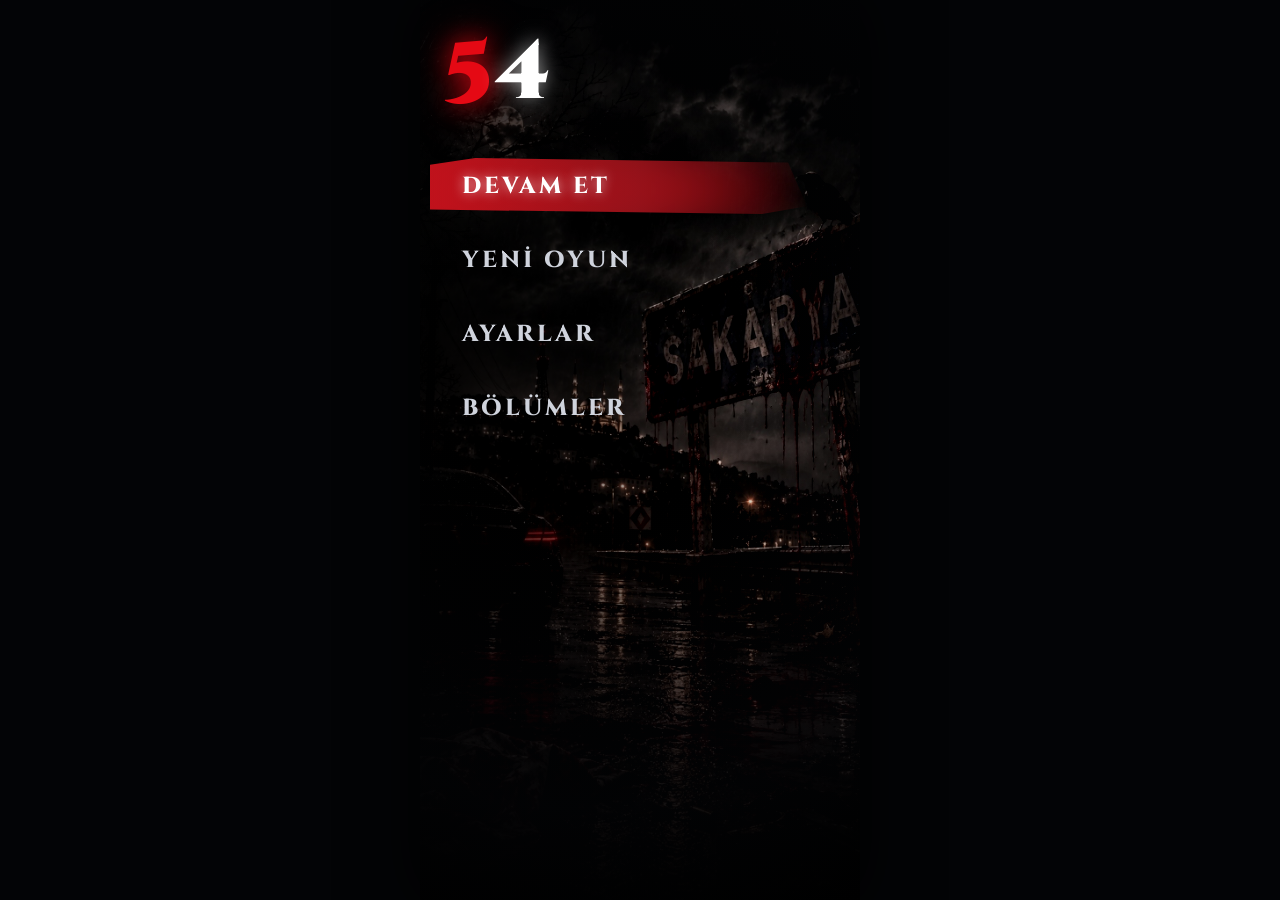
==== index.html @ d6ab4bbf "Add files via upload" ====
<!DOCTYPE html>
<html lang="tr">
<head>
    <meta charset="UTF-8">
    <meta name="viewport" content="width=device-width, initial-scale=1.0, maximum-scale=1.0, user-scalable=no, viewport-fit=cover">
    <title>54</title>
    <link rel="preconnect" href="https://fonts.googleapis.com">
    <link rel="preconnect" href="https://fonts.gstatic.com" crossorigin>
    <link href="https://fonts.googleapis.com/css2?family=Cinzel:wght@700;800;900&family=Montserrat:wght@400;500;600;700&display=swap" rel="stylesheet">
    <link rel="stylesheet" href="style.css">
</head>
<body>

    <!-- Parlaklık Katmanı -->
    <div id="brightness-layer"></div>

    <!-- Mobil Dikey Görünüm -->
    <div class="mobile-container">

        <!-- Arka Plan Görseli -->
        <div class="bg-wrapper">
            <img src="assets/bg.jpg" alt="54" class="bg-img">
            <div class="vignette"></div>
        </div>

        <!-- ================= ANA MENÜ ================= -->
        <div id="screen-main" class="screen">
            
            <!-- 54 Başlığı: 5 Kırmızı, 4 Beyaz -->
            <div class="logo-box">
                <span class="num-5">5</span><span class="num-4">4</span>
            </div>

            <!-- Menü Öğeleri (Türkçe) -->
            <nav class="vampyr-menu">
                <button class="menu-btn active" id="btn-continue">
                    <span class="btn-text">DEVAM ET</span>
                </button>
                <button class="menu-btn" id="btn-new-game">
                    <span class="btn-text">YENİ OYUN</span>
                </button>
                <button class="menu-btn" id="btn-options">
                    <span class="btn-text">AYARLAR</span>
                </button>
                <button class="menu-btn" id="btn-credits">
                    <span class="btn-text">BÖLÜMLER</span>
                </button>
            </nav>

        </div>

        <!-- ================= KARAKTER SEÇİMİ (YENİ OYUN) ================= -->
        <div id="modal-characters" class="modal">
            <div class="modal-card">
                <div class="modal-header">
                    <button class="back-btn" id="close-char-btn">← GERİ</button>
                    <h2>KARAKTER SEÇ</h2>
                </div>

                <div class="character-list">
                    <!-- 1. Karakter -->
                    <div class="char-card neon-red" data-name="Alper İbrahim Karakuş">
                        <div class="char-inner">
                            <span class="char-title">Alper İbrahim Karakuş</span>
                            <button class="char-pick-btn">SEÇ</button>
                        </div>
                    </div>

                    <!-- 2. Karakter -->
                    <div class="char-card neon-red" data-name="Batuhan Keskin">
                        <div class="char-inner">
                            <span class="char-title">Batuhan Keskin</span>
                            <button class="char-pick-btn">SEÇ</button>
                        </div>
                    </div>

                    <!-- 3. Karakter -->
                    <div class="char-card neon-red" data-name="Hamza Ayvaz">
                        <div class="char-inner">
                            <span class="char-title">Hamza Ayvaz</span>
                            <button class="char-pick-btn">SEÇ</button>
                        </div>
                    </div>

                    <!-- 4. Karakter -->
                    <div class="char-card neon-red" data-name="Yasin Akkaya">
                        <div class="char-inner">
                            <span class="char-title">Yasin Akkaya</span>
                            <button class="char-pick-btn">SEÇ</button>
                        </div>
                    </div>
                </div>
            </div>
        </div>

        <!-- ================= DEVAM ET ================= -->
        <div id="modal-continue" class="modal">
            <div class="modal-card">
                <div class="modal-header">
                    <button class="back-btn" id="close-continue-btn">← GERİ</button>
                    <h2>DEVAM ET</h2>
                </div>

                <div id="save-content" class="save-card-box">
                    <!-- JS Tarafından Doldurulacak -->
                </div>

                <div class="modal-actions" id="save-actions-box">
                    <button id="resume-btn" class="action-btn-red">DEVAM ET</button>
                </div>
            </div>
        </div>

        <!-- ================= AYARLAR ================= -->
        <div id="modal-options" class="modal">
            <div class="modal-card">
                <div class="modal-header">
                    <button class="back-btn" id="close-options-btn">← GERİ</button>
                    <h2>AYARLAR</h2>
                </div>

                <div class="settings-list">
                    <!-- Müzik Aç / Kapat -->
                    <div class="setting-item">
                        <span class="setting-label">Müzik</span>
                        <label class="switch">
                            <input type="checkbox" id="music-toggle" checked>
                            <span class="slider"></span>
                        </label>
                    </div>

                    <!-- Parlaklık Aç / Kapat -->
                    <div class="setting-item">
                        <span class="setting-label">Parlaklık</span>
                        <input type="range" id="brightness-slider" min="30" max="130" value="100" class="range-slider">
                    </div>
                </div>

                <!-- ANTİ&G Productions Reklamı -->
                <div class="antig-signature">
                    ANTİ&G Productions
                </div>
            </div>
        </div>

        <!-- ================= BÖLÜMLER ================= -->
        <div id="modal-credits" class="modal">
            <div class="modal-card">
                <div class="modal-header">
                    <button class="back-btn" id="close-credits-btn">← GERİ</button>
                    <h2>BÖLÜMLER</h2>
                </div>

                <div class="episodes-wrap">
                    <div class="season-badge">1. SEZON</div>

                    <div class="episode-row">
                        <span class="ep-name">54 1. BÖLÜM</span>
                        <span class="ep-lock">🔒 KİLİTLİ</span>
                    </div>

                    <div class="episode-row">
                        <span class="ep-name">54 2. BÖLÜM</span>
                        <span class="ep-lock">🔒 KİLİTLİ</span>
                    </div>

                    <div class="episode-row">
                        <span class="ep-name">54 3. BÖLÜM</span>
                        <span class="ep-lock">🔒 KİLİTLİ</span>
                    </div>

                    <div class="episode-row">
                        <span class="ep-name">54 4. BÖLÜM</span>
                        <span class="ep-lock">🔒 KİLİTLİ</span>
                    </div>

                    <div class="episode-row">
                        <span class="ep-name">54 5. BÖLÜM</span>
                        <span class="ep-lock">🔒 KİLİTLİ</span>
                    </div>
                </div>
            </div>
        </div>

        <!-- Bildirim Toast -->
        <div id="toast" class="toast"></div>

    </div>

    <!-- Ana Menü Müziği (54 mafya dizi klasöründeki ana menü müzik.mp3) -->
    <audio id="bg-audio" loop preload="auto">
        <source src="music.mp3" type="audio/mpeg">
        <source src="beat.mp3" type="audio/mpeg">
    </audio>

    <script src="app.js"></script>
</body>
</html>
---- style.css ----
/* ==========================================================
   54 | MAFYA DİZİ OYUNU
   Profesyonel Dikey Mobil Oyun Arayüzü
   ANTİ&G Productions
   ========================================================== */

* {
    margin: 0;
    padding: 0;
    box-sizing: border-box;
    user-select: none;
    -webkit-tap-highlight-color: transparent;
}

body, html {
    width: 100%;
    height: 100%;
    background-color: #030406;
    font-family: 'Montserrat', sans-serif;
    color: #ffffff;
    overflow: hidden;
    position: fixed;
}

/* Parlaklık Katmanı */
#brightness-layer {
    position: fixed;
    inset: 0;
    pointer-events: none;
    z-index: 9999;
    background: black;
    opacity: 0;
    transition: opacity 0.15s ease;
}

/* Mobil Dikey Görünüm (Tam Ekran & Orantılı) */
.mobile-container {
    position: relative;
    width: 100%;
    height: 100%;
    max-width: 440px;
    margin: 0 auto;
    background: #050608;
    overflow: hidden;
    box-shadow: 0 0 60px rgba(0,0,0,0.95);
}

/* Arka Plan Görseli */
.bg-wrapper {
    position: absolute;
    inset: 0;
    z-index: 1;
}

.bg-img {
    width: 100%;
    height: 100%;
    object-fit: cover;
    object-position: center 25%;
    filter: brightness(0.9) contrast(1.1);
}

.vignette {
    position: absolute;
    inset: 0;
    background: radial-gradient(circle at 40% 40%, transparent 25%, rgba(3,4,6,0.65) 75%, rgba(0,0,0,0.95) 100%),
                linear-gradient(to top, rgba(0,0,0,0.95) 0%, transparent 40%),
                linear-gradient(to right, rgba(0,0,0,0.85) 0%, rgba(0,0,0,0.4) 40%, transparent 75%);
}

/* ================= ANA MENÜ ================= */
.screen {
    position: relative;
    z-index: 10;
    width: 100%;
    height: 100%;
    display: flex;
    flex-direction: column;
    justify-content: flex-start;
    padding: calc(env(safe-area-inset-top, 24px) + 24px) 24px calc(env(safe-area-inset-bottom, 24px) + 24px) 24px;
}

/* 54 Logosu */
.logo-box {
    font-family: 'Cinzel', serif;
    font-size: 5.2rem;
    font-weight: 900;
    line-height: 0.95;
    letter-spacing: 3px;
    margin-top: 10px;
    margin-bottom: 45px;
    filter: drop-shadow(0 6px 16px rgba(0, 0, 0, 0.9));
}

.num-5 {
    color: #e50914;
    text-shadow: 0 0 25px rgba(229, 9, 20, 0.8), 0 0 45px rgba(229, 9, 20, 0.4);
}

.num-4 {
    color: #ffffff;
    text-shadow: 0 0 20px rgba(255, 255, 255, 0.6);
}

/* Vampyr Menü Listesi */
.vampyr-menu {
    display: flex;
    flex-direction: column;
    gap: 18px;
    width: 100%;
    max-width: 290px;
}

.menu-btn {
    position: relative;
    background: transparent;
    border: none;
    outline: none;
    color: #cfd3dc;
    font-family: 'Cinzel', serif;
    font-size: 1.45rem;
    font-weight: 800;
    letter-spacing: 3px;
    text-align: left;
    padding: 12px 18px;
    cursor: pointer;
    transition: all 0.25s ease;
    z-index: 2;
}

.menu-btn .btn-text {
    position: relative;
    z-index: 3;
    transition: transform 0.2s ease, color 0.2s ease;
}

/* Vampyr Kırmızı Fırça / Racon Arka Planı */
.menu-btn.active {
    color: #ffffff;
}

.menu-btn.active .btn-text {
    color: #ffffff;
    text-shadow: 0 0 12px rgba(255, 255, 255, 0.7);
    transform: translateX(4px);
}

.menu-btn.active::before {
    content: '';
    position: absolute;
    left: -14px;
    top: 50%;
    transform: translateY(-50%);
    width: 130%;
    height: 100%;
    background: linear-gradient(90deg, 
        rgba(195, 18, 28, 0.98) 0%, 
        rgba(155, 20, 28, 0.88) 55%, 
        rgba(195, 18, 28, 0.25) 85%, 
        transparent 100%
    );
    clip-path: polygon(0% 12%, 12% 0%, 95% 8%, 100% 86%, 88% 100%, 0% 92%);
    z-index: 1;
    filter: drop-shadow(0 4px 14px rgba(229, 9, 20, 0.65));
    animation: brushGlow 2.5s ease-in-out infinite alternate;
}

@keyframes brushGlow {
    0% { filter: drop-shadow(0 3px 10px rgba(229, 9, 20, 0.55)); }
    100% { filter: drop-shadow(0 5px 18px rgba(229, 9, 20, 0.85)); }
}

.menu-btn:not(.active):hover,
.menu-btn:not(.active):active {
    color: #ffffff;
    transform: translateX(3px);
}

/* ================= MODALLAR ================= */
.modal {
    position: absolute;
    inset: 0;
    background: rgba(3, 4, 7, 0.9);
    backdrop-filter: blur(14px);
    -webkit-backdrop-filter: blur(14px);
    z-index: 100;
    display: none;
    flex-direction: column;
}

.modal.active {
    display: flex;
}

.modal-card {
    width: 100%;
    height: 100%;
    padding: calc(env(safe-area-inset-top, 24px) + 20px) 20px calc(env(safe-area-inset-bottom, 24px) + 20px) 20px;
    display: flex;
    flex-direction: column;
    overflow-y: auto;
}

.modal-header {
    margin-bottom: 22px;
    border-bottom: 1px solid rgba(255,255,255,0.12);
    padding-bottom: 14px;
}

.back-btn {
    background: rgba(255, 255, 255, 0.08);
    border: 1px solid rgba(255, 255, 255, 0.18);
    color: #ffffff;
    font-family: 'Cinzel', serif;
    font-size: 0.8rem;
    font-weight: 700;
    letter-spacing: 2px;
    padding: 7px 16px;
    border-radius: 6px;
    cursor: pointer;
    margin-bottom: 12px;
    transition: background 0.2s ease;
}

.back-btn:active {
    background: rgba(229, 9, 20, 0.35);
    border-color: #e50914;
}

.modal-header h2 {
    font-family: 'Cinzel', serif;
    font-size: 1.7rem;
    letter-spacing: 2px;
    color: #ffffff;
}

/* ================= KARAKTERLER: PROFESYONEL NEON KIRMIZI LED ================= */
.character-list {
    display: flex;
    flex-direction: column;
    gap: 18px;
    padding-bottom: 30px;
}

/* Neon Kırmızı Dönen Lazer Çerçeve */
.char-card.neon-red {
    position: relative;
    border-radius: 12px;
    padding: 2.5px;
    overflow: hidden;
    background: #06070a;
    box-shadow: 0 4px 20px rgba(0, 0, 0, 0.9), 0 0 12px rgba(229, 9, 20, 0.2);
    transition: transform 0.2s ease;
}

.char-card.neon-red:active {
    transform: scale(0.985);
}

/* Dönen Lazer Kırmızı Neon Işık */
.char-card.neon-red::before {
    content: '';
    position: absolute;
    top: -60%;
    left: -60%;
    width: 220%;
    height: 220%;
    background: conic-gradient(
        transparent 0deg,
        transparent 160deg,
        rgba(229, 9, 20, 0.3) 240deg,
        #ff1a2e 320deg,
        #ffffff 355deg,
        #e50914 360deg
    );
    animation: rotateNeonLaser 3s linear infinite;
    z-index: 1;
}

@keyframes rotateNeonLaser {
    0% { transform: rotate(0deg); }
    100% { transform: rotate(360deg); }
}

/* İç Koyu Metalik Panel */
.char-card.neon-red::after {
    content: '';
    position: absolute;
    inset: 2.5px;
    background: linear-gradient(135deg, #10121a 0%, #08090d 100%);
    border-radius: 9.5px;
    z-index: 2;
}

.char-inner {
    position: relative;
    z-index: 3;
    padding: 16px 18px;
    display: flex;
    justify-content: space-between;
    align-items: center;
}

.char-title {
    font-family: 'Cinzel', serif;
    font-size: 1.12rem;
    font-weight: 700;
    color: #ffffff;
    letter-spacing: 1px;
}

.char-pick-btn {
    background: linear-gradient(135deg, #e50914 0%, #b30710 100%);
    border: 1px solid #ff3340;
    color: #ffffff;
    font-family: 'Cinzel', serif;
    font-size: 0.85rem;
    font-weight: 800;
    letter-spacing: 1.5px;
    padding: 8px 18px;
    border-radius: 6px;
    cursor: pointer;
    box-shadow: 0 2px 10px rgba(229, 9, 20, 0.4);
    transition: filter 0.2s ease;
}

.char-pick-btn:active {
    filter: brightness(1.25);
}

/* ================= DEVAM ET ================= */
.save-card-box {
    background: rgba(14, 16, 23, 0.85);
    border: 1px solid rgba(255,255,255,0.1);
    border-radius: 10px;
    padding: 18px;
    margin-bottom: 22px;
}

.save-info-row {
    display: flex;
    justify-content: space-between;
    align-items: center;
    padding: 10px 0;
    border-bottom: 1px solid rgba(255,255,255,0.07);
    font-size: 0.9rem;
}

.save-info-row:last-child {
    border-bottom: none;
}

.save-info-label {
    color: #8c92a2;
}

.save-info-value {
    color: #ffffff;
    font-weight: 600;
}

.action-btn-red {
    width: 100%;
    background: linear-gradient(90deg, #e50914 0%, #b50710 100%);
    border: 1px solid #ff3b47;
    color: #ffffff;
    font-family: 'Cinzel', serif;
    font-size: 1.05rem;
    font-weight: 800;
    letter-spacing: 2px;
    padding: 15px;
    border-radius: 8px;
    cursor: pointer;
    box-shadow: 0 4px 20px rgba(229, 9, 20, 0.5);
    transition: filter 0.2s ease;
}

.action-btn-red:active {
    filter: brightness(1.2);
}

/* ================= AYARLAR ================= */
.settings-list {
    display: flex;
    flex-direction: column;
    gap: 16px;
    background: rgba(14, 16, 23, 0.85);
    border: 1px solid rgba(255,255,255,0.1);
    border-radius: 10px;
    padding: 18px;
}

.setting-item {
    display: flex;
    justify-content: space-between;
    align-items: center;
    padding: 8px 0;
}

.setting-label {
    font-family: 'Cinzel', serif;
    font-size: 1.05rem;
    font-weight: 700;
    letter-spacing: 1px;
    color: #ffffff;
}

/* Toggle Switch */
.switch {
    position: relative;
    display: inline-block;
    width: 50px;
    height: 28px;
}

.switch input {
    opacity: 0;
    width: 0;
    height: 0;
}

.slider {
    position: absolute;
    inset: 0;
    background-color: #252834;
    border: 1px solid rgba(255,255,255,0.15);
    border-radius: 28px;
    cursor: pointer;
    transition: 0.3s;
}

.slider::before {
    position: absolute;
    content: "";
    height: 20px;
    width: 20px;
    left: 4px;
    bottom: 3px;
    background-color: white;
    border-radius: 50%;
    transition: 0.3s;
}

input:checked + .slider {
    background-color: #e50914;
    box-shadow: 0 0 10px rgba(229, 9, 20, 0.6);
}

input:checked + .slider::before {
    transform: translateX(22px);
}

.range-slider {
    accent-color: #e50914;
    width: 110px;
}

/* ANTİ&G Productions Reklamı */
.antig-signature {
    margin-top: auto;
    text-align: center;
    padding: 30px 0 10px 0;
    font-family: 'Cinzel', serif;
    font-size: 0.9rem;
    letter-spacing: 4px;
    color: #646a7a;
    border-top: 1px solid rgba(255,255,255,0.06);
}

/* ================= BÖLÜMLER ================= */
.episodes-wrap {
    display: flex;
    flex-direction: column;
    gap: 12px;
}

.season-badge {
    font-family: 'Cinzel', serif;
    font-size: 1.15rem;
    color: #e50914;
    font-weight: 800;
    letter-spacing: 2px;
    margin-bottom: 6px;
}

.episode-row {
    display: flex;
    justify-content: space-between;
    align-items: center;
    background: rgba(14, 16, 23, 0.85);
    border: 1px solid rgba(255,255,255,0.08);
    padding: 16px;
    border-radius: 8px;
    opacity: 0.7;
}

.ep-name {
    font-family: 'Cinzel', serif;
    font-size: 1rem;
    font-weight: 700;
    letter-spacing: 1px;
}

.ep-lock {
    font-size: 0.8rem;
    color: #f59e0b;
    font-weight: 700;
    letter-spacing: 1px;
}

/* ================= BİLDİRİM ================= */
.toast {
    position: absolute;
    bottom: 60px;
    left: 50%;
    transform: translateX(-50%) translateY(20px);
    background: #0f121a;
    border: 1px solid #e50914;
    box-shadow: 0 4px 20px rgba(0,0,0,0.8), 0 0 15px rgba(229, 9, 20, 0.4);
    color: #ffffff;
    font-size: 0.85rem;
    font-weight: 600;
    padding: 10px 22px;
    border-radius: 20px;
    opacity: 0;
    pointer-events: none;
    transition: all 0.25s ease;
    white-space: nowrap;
    z-index: 200;
}

.toast.show {
    opacity: 1;
    transform: translateX(-50%) translateY(0);
}
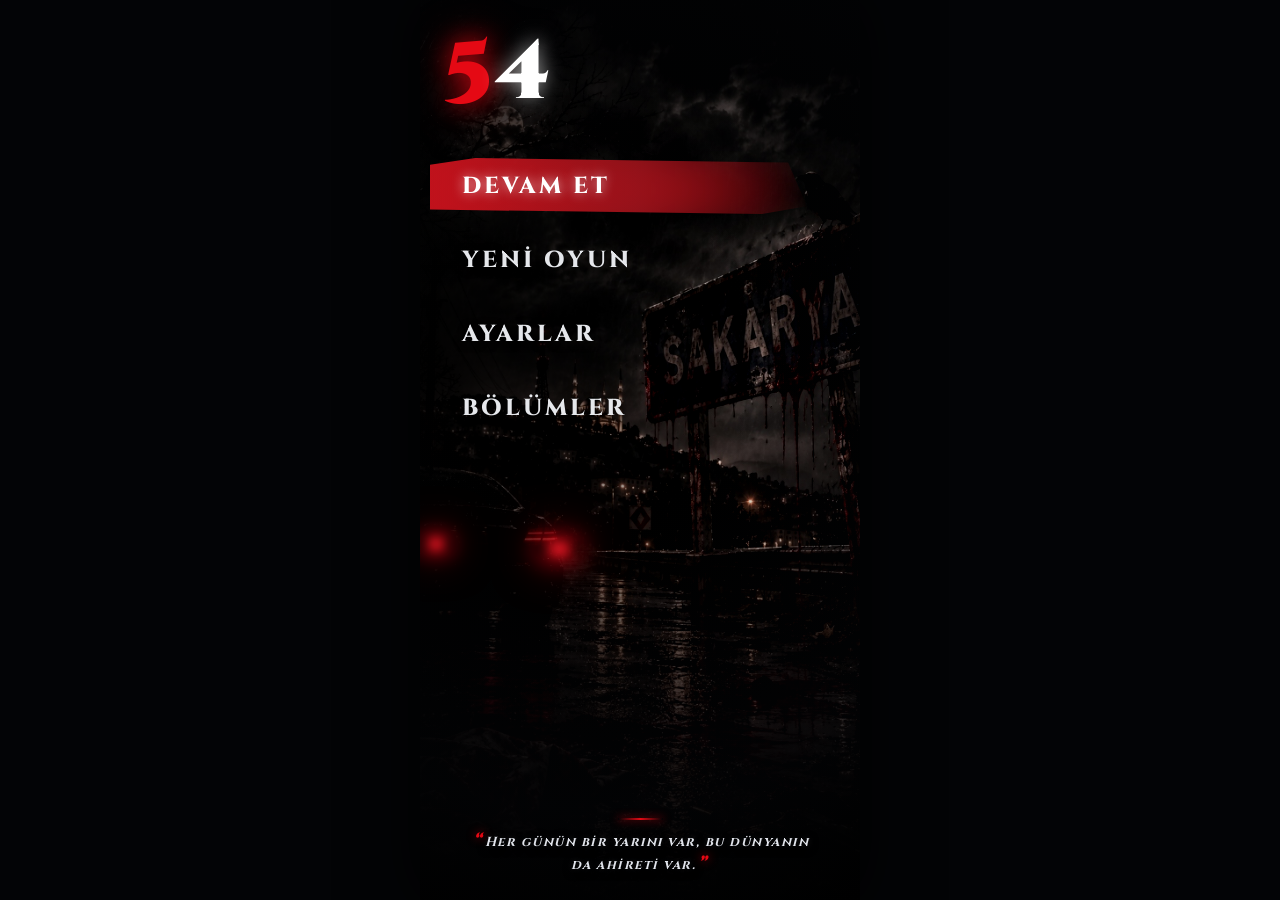
==== commit 72a707a4: "Add files via upload" ====
--- a/index.html
+++ b/index.html
@@ -3,11 +3,14 @@
 <head>
     <meta charset="UTF-8">
     <meta name="viewport" content="width=device-width, initial-scale=1.0, maximum-scale=1.0, user-scalable=no, viewport-fit=cover">
+    <meta http-equiv="Cache-Control" content="no-cache, no-store, must-revalidate">
+    <meta http-equiv="Pragma" content="no-cache">
+    <meta http-equiv="Expires" content="0">
     <title>54</title>
     <link rel="preconnect" href="https://fonts.googleapis.com">
     <link rel="preconnect" href="https://fonts.gstatic.com" crossorigin>
     <link href="https://fonts.googleapis.com/css2?family=Cinzel:wght@700;800;900&family=Montserrat:wght@400;500;600;700&display=swap" rel="stylesheet">
-    <link rel="stylesheet" href="style.css">
+    <link rel="stylesheet" href="style.css?v=5">
 </head>
 <body>
 
@@ -17,10 +20,16 @@
     <!-- Mobil Dikey Görünüm -->
     <div class="mobile-container">
 
-        <!-- Arka Plan Görseli -->
+        <!-- Arka Plan Görseli & Atmosfer Efektleri -->
         <div class="bg-wrapper">
             <img src="assets/bg.jpg" alt="54" class="bg-img">
             <div class="vignette"></div>
+            
+            <!-- BMW Kırmızı Stop Lambası Nefes Alma Efekti -->
+            <div class="car-taillight-glow">
+                <div class="light-beam beam-left"></div>
+                <div class="light-beam beam-right"></div>
+            </div>
         </div>
 
         <!-- ================= ANA MENÜ ================= -->
@@ -31,21 +40,29 @@
                 <span class="num-5">5</span><span class="num-4">4</span>
             </div>
 
-            <!-- Menü Öğeleri (Türkçe) -->
+            <!-- Menü Öğeleri: DEVAM ET Sabit Kırmızı Fırçalı, Diğerleri Belirgin -->
             <nav class="vampyr-menu">
-                <button class="menu-btn active" id="btn-continue">
+                <button class="menu-btn continue-btn" id="btn-continue">
                     <span class="btn-text">DEVAM ET</span>
                 </button>
-                <button class="menu-btn" id="btn-new-game">
+                <button class="menu-btn standard-btn" id="btn-new-game">
                     <span class="btn-text">YENİ OYUN</span>
                 </button>
-                <button class="menu-btn" id="btn-options">
+                <button class="menu-btn standard-btn" id="btn-options">
                     <span class="btn-text">AYARLAR</span>
                 </button>
-                <button class="menu-btn" id="btn-credits">
+                <button class="menu-btn standard-btn" id="btn-credits">
                     <span class="btn-text">BÖLÜMLER</span>
                 </button>
             </nav>
+
+            <!-- Menünün Altında Beliren Racon / Dizi Cümlesi -->
+            <div class="racon-quote-box">
+                <div class="quote-line"></div>
+                <p class="quote-text">
+                    <span class="quote-mark">“</span>Her günün bir yarını var, bu dünyanın da ahireti var.<span class="quote-mark">”</span>
+                </p>
+            </div>
 
         </div>
 
@@ -187,12 +204,11 @@
 
     </div>
 
-    <!-- Ana Menü Müziği (54 mafya dizi klasöründeki ana menü müzik.mp3) -->
-    <audio id="bg-audio" loop preload="auto">
+    <!-- Ana Menü Müziği (Otomatik Başlatma Desteği) -->
+    <audio id="bg-audio" loop preload="auto" autoplay playsinline>
         <source src="music.mp3" type="audio/mpeg">
-        <source src="beat.mp3" type="audio/mpeg">
     </audio>
 
-    <script src="app.js"></script>
+    <script src="app.js?v=5"></script>
 </body>
 </html>
--- a/style.css
+++ b/style.css
@@ -116,7 +116,6 @@
     background: transparent;
     border: none;
     outline: none;
-    color: #cfd3dc;
     font-family: 'Cinzel', serif;
     font-size: 1.45rem;
     font-weight: 800;
@@ -124,7 +123,7 @@
     text-align: left;
     padding: 12px 18px;
     cursor: pointer;
-    transition: all 0.25s ease;
+    transition: all 0.2s ease;
     z-index: 2;
 }
 
@@ -134,18 +133,18 @@
     transition: transform 0.2s ease, color 0.2s ease;
 }
 
-/* Vampyr Kırmızı Fırça / Racon Arka Planı */
-.menu-btn.active {
-    color: #ffffff;
-}
-
-.menu-btn.active .btn-text {
+/* DEVAM ET: SABİT KIRMIZI FIRÇA VURGUSU */
+.menu-btn.continue-btn {
+    color: #ffffff;
+}
+
+.menu-btn.continue-btn .btn-text {
     color: #ffffff;
     text-shadow: 0 0 12px rgba(255, 255, 255, 0.7);
     transform: translateX(4px);
 }
 
-.menu-btn.active::before {
+.menu-btn.continue-btn::before {
     content: '';
     position: absolute;
     left: -14px;
@@ -170,10 +169,114 @@
     100% { filter: drop-shadow(0 5px 18px rgba(229, 9, 20, 0.85)); }
 }
 
-.menu-btn:not(.active):hover,
-.menu-btn:not(.active):active {
-    color: #ffffff;
-    transform: translateX(3px);
+/* DİĞER BUTONLAR: NET, BELİRGİN VE ŞIK */
+.menu-btn.standard-btn {
+    color: #e5e7eb;
+}
+
+.menu-btn.standard-btn .btn-text {
+    text-shadow: 0 2px 8px rgba(0, 0, 0, 0.9);
+}
+
+.menu-btn.standard-btn:hover,
+.menu-btn.standard-btn:active {
+    color: #ffffff;
+    transform: translateX(4px);
+}
+
+.menu-btn.standard-btn:active .btn-text {
+    text-shadow: 0 0 10px rgba(255, 255, 255, 0.6);
+}
+
+/* ================= BMW STOP LAMBASI NEFES ALMA EFEKTİ ================= */
+.car-taillight-glow {
+    position: absolute;
+    inset: 0;
+    pointer-events: none;
+    z-index: 2;
+}
+
+.light-beam {
+    position: absolute;
+    border-radius: 50%;
+    filter: blur(5px);
+    background: radial-gradient(circle, rgba(255, 30, 45, 0.95) 0%, rgba(229, 9, 20, 0.6) 45%, transparent 80%);
+    animation: tailLightBreathe 3.5s ease-in-out infinite;
+}
+
+.beam-left {
+    left: 0%;
+    top: 59.5%;
+    width: 32px;
+    height: 16px;
+    box-shadow: 0 0 20px rgba(255, 0, 20, 0.9), 0 0 45px rgba(229, 9, 20, 0.6);
+}
+
+.beam-right {
+    left: 26.5%;
+    top: 60%;
+    width: 44px;
+    height: 18px;
+    box-shadow: 0 0 25px rgba(255, 0, 20, 0.95), 0 0 50px rgba(229, 9, 20, 0.65);
+}
+
+@keyframes tailLightBreathe {
+    0%, 100% {
+        opacity: 0.45;
+        transform: scale(0.95);
+        filter: blur(5px) drop-shadow(0 0 10px rgba(229, 9, 20, 0.4));
+    }
+    50% {
+        opacity: 1;
+        transform: scale(1.12);
+        filter: blur(4px) drop-shadow(0 0 25px rgba(255, 20, 35, 0.95));
+    }
+}
+
+/* ================= MENÜNÜN ALTINDAKİ RACON CÜMLESİ ================= */
+.racon-quote-box {
+    margin-top: auto;
+    padding-top: 15px;
+    display: flex;
+    flex-direction: column;
+    align-items: center;
+    text-align: center;
+    position: relative;
+    z-index: 5;
+    animation: quoteFadeIn 2.5s ease-out;
+}
+
+.quote-line {
+    width: 45px;
+    height: 1.5px;
+    background: linear-gradient(90deg, transparent, #e50914, transparent);
+    margin-bottom: 10px;
+    box-shadow: 0 0 8px rgba(229, 9, 20, 0.8);
+}
+
+.quote-text {
+    font-family: 'Cinzel', serif;
+    font-size: 0.82rem;
+    font-style: italic;
+    font-weight: 700;
+    color: #e2e5ec;
+    letter-spacing: 1.5px;
+    line-height: 1.45;
+    text-shadow: 0 2px 10px rgba(0, 0, 0, 0.95), 0 0 8px rgba(255, 255, 255, 0.15);
+    max-width: 92%;
+}
+
+.quote-mark {
+    color: #e50914;
+    font-size: 1rem;
+    font-weight: 900;
+    padding: 0 2px;
+    text-shadow: 0 0 10px rgba(229, 9, 20, 0.7);
+}
+
+@keyframes quoteFadeIn {
+    0% { opacity: 0; transform: translateY(12px); }
+    100% { opacity: 1; transform: translateY(0); }
 }
 
 /* ================= MODALLAR ================= */
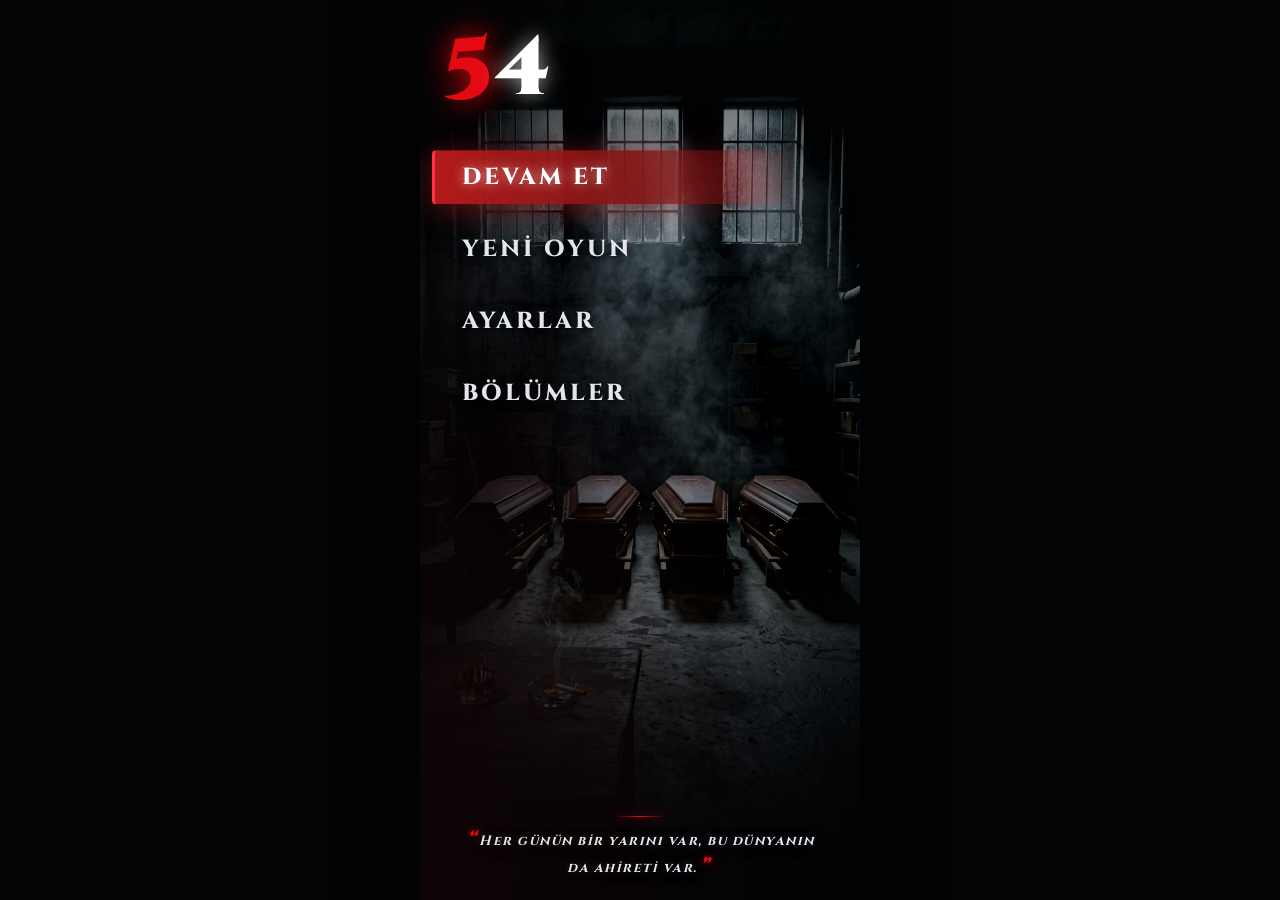
==== commit db1d8714: "Add files via upload" ====
--- a/index.html
+++ b/index.html
@@ -10,29 +10,33 @@
     <link rel="preconnect" href="https://fonts.googleapis.com">
     <link rel="preconnect" href="https://fonts.gstatic.com" crossorigin>
     <link href="https://fonts.googleapis.com/css2?family=Cinzel:wght@700;800;900&family=Montserrat:wght@400;500;600;700&display=swap" rel="stylesheet">
-    <link rel="stylesheet" href="style.css?v=5">
+    <link rel="stylesheet" href="style.css?v=6">
 </head>
 <body>
 
     <!-- Parlaklık Katmanı -->
     <div id="brightness-layer"></div>
 
+    <!-- Chrome Otomatik Müzik Açma Perdesi (Sadece engellenirse görünür) -->
+    <div id="audio-start-curtain" class="audio-curtain hidden">
+        <div class="curtain-content">
+            <div class="curtain-logo"><span class="num-5">5</span><span class="num-4">4</span></div>
+            <div class="curtain-sub">SAKARYA RACONU</div>
+            <button class="curtain-tap-btn">GİRİŞ YAPMAK İÇİN DOKUN</button>
+        </div>
+    </div>
+
     <!-- Mobil Dikey Görünüm -->
     <div class="mobile-container">
 
-        <!-- Arka Plan Görseli & Atmosfer Efektleri -->
+        <!-- Arka Plan Görseli (4 Tabutlu Karanlık Oda) -->
         <div class="bg-wrapper">
             <img src="assets/bg.jpg" alt="54" class="bg-img">
             <div class="vignette"></div>
-            
-            <!-- BMW Kırmızı Stop Lambası Nefes Alma Efekti -->
-            <div class="car-taillight-glow">
-                <div class="light-beam beam-left"></div>
-                <div class="light-beam beam-right"></div>
-            </div>
-        </div>
-
-        <!-- ================= ANA MENÜ ================= -->
+            <div class="smoke-ambient"></div>
+        </div>
+
+        <!-- ================= ANA MENÜ (AĞIR MAFYA TEMASI) ================= -->
         <div id="screen-main" class="screen">
             
             <!-- 54 Başlığı: 5 Kırmızı, 4 Beyaz -->
@@ -40,7 +44,7 @@
                 <span class="num-5">5</span><span class="num-4">4</span>
             </div>
 
-            <!-- Menü Öğeleri: DEVAM ET Sabit Kırmızı Fırçalı, Diğerleri Belirgin -->
+            <!-- Menü Öğeleri: Ağır Mafya Stili -->
             <nav class="vampyr-menu">
                 <button class="menu-btn continue-btn" id="btn-continue">
                     <span class="btn-text">DEVAM ET</span>
@@ -56,7 +60,7 @@
                 </button>
             </nav>
 
-            <!-- Menünün Altında Beliren Racon / Dizi Cümlesi -->
+            <!-- Menünün Altında Beliren Racon Cümlesi -->
             <div class="racon-quote-box">
                 <div class="quote-line"></div>
                 <p class="quote-text">
@@ -204,11 +208,11 @@
 
     </div>
 
-    <!-- Ana Menü Müziği (Otomatik Başlatma Desteği) -->
+    <!-- Ana Menü Müziği -->
     <audio id="bg-audio" loop preload="auto" autoplay playsinline>
         <source src="music.mp3" type="audio/mpeg">
     </audio>
 
-    <script src="app.js?v=5"></script>
+    <script src="app.js?v=6"></script>
 </body>
 </html>
--- a/style.css
+++ b/style.css
@@ -1,7 +1,7 @@
 /* ==========================================================
    54 | MAFYA DİZİ OYUNU
-   Profesyonel Dikey Mobil Oyun Arayüzü
-   ANTİ&G Productions
+   Ağır Mafya Temalı Dikey Mobil Arayüz
+   ANTİ&G Productions © 2026
    ========================================================== */
 
 * {
@@ -33,7 +33,70 @@
     transition: opacity 0.15s ease;
 }
 
-/* Mobil Dikey Görünüm (Tam Ekran & Orantılı) */
+/* Chrome Ses Açma Perdesi (Sadece engellenirse devreye girer) */
+.audio-curtain {
+    position: fixed;
+    inset: 0;
+    background: rgba(3, 4, 7, 0.95);
+    backdrop-filter: blur(20px);
+    -webkit-backdrop-filter: blur(20px);
+    z-index: 10000;
+    display: flex;
+    justify-content: center;
+    align-items: center;
+    transition: opacity 0.4s ease, visibility 0.4s ease;
+}
+
+.audio-curtain.hidden {
+    opacity: 0;
+    visibility: hidden;
+    pointer-events: none;
+}
+
+.curtain-content {
+    display: flex;
+    flex-direction: column;
+    align-items: center;
+    gap: 14px;
+    text-align: center;
+}
+
+.curtain-logo {
+    font-family: 'Cinzel', serif;
+    font-size: 5rem;
+    font-weight: 900;
+    line-height: 1;
+}
+
+.curtain-sub {
+    font-family: 'Cinzel', serif;
+    font-size: 0.85rem;
+    letter-spacing: 4px;
+    color: #a0a6b5;
+    margin-bottom: 12px;
+}
+
+.curtain-tap-btn {
+    background: linear-gradient(135deg, #b91c1c 0%, #7f1d1d 100%);
+    border: 1px solid #ef4444;
+    color: #ffffff;
+    font-family: 'Cinzel', serif;
+    font-size: 0.95rem;
+    font-weight: 800;
+    letter-spacing: 2px;
+    padding: 14px 28px;
+    border-radius: 30px;
+    cursor: pointer;
+    box-shadow: 0 4px 25px rgba(220, 38, 38, 0.6);
+    animation: curtainPulse 2s infinite alternate;
+}
+
+@keyframes curtainPulse {
+    0% { transform: scale(0.98); box-shadow: 0 4px 18px rgba(220, 38, 38, 0.4); }
+    100% { transform: scale(1.03); box-shadow: 0 4px 30px rgba(220, 38, 38, 0.85); }
+}
+
+/* Mobil Dikey Görünüm (9:16 Orantılı) */
 .mobile-container {
     position: relative;
     width: 100%;
@@ -45,7 +108,7 @@
     box-shadow: 0 0 60px rgba(0,0,0,0.95);
 }
 
-/* Arka Plan Görseli */
+/* Arka Plan Görseli (4 Tabutlu Karanlık Oda) */
 .bg-wrapper {
     position: absolute;
     inset: 0;
@@ -56,19 +119,26 @@
     width: 100%;
     height: 100%;
     object-fit: cover;
-    object-position: center 25%;
-    filter: brightness(0.9) contrast(1.1);
+    object-position: center center;
+    filter: brightness(0.85) contrast(1.1);
 }
 
 .vignette {
     position: absolute;
     inset: 0;
-    background: radial-gradient(circle at 40% 40%, transparent 25%, rgba(3,4,6,0.65) 75%, rgba(0,0,0,0.95) 100%),
-                linear-gradient(to top, rgba(0,0,0,0.95) 0%, transparent 40%),
-                linear-gradient(to right, rgba(0,0,0,0.85) 0%, rgba(0,0,0,0.4) 40%, transparent 75%);
-}
-
-/* ================= ANA MENÜ ================= */
+    background: radial-gradient(circle at 40% 45%, transparent 30%, rgba(3,4,6,0.55) 70%, rgba(2,3,5,0.95) 100%),
+                linear-gradient(to top, rgba(2,3,5,0.95) 0%, transparent 40%),
+                linear-gradient(to right, rgba(2,3,5,0.85) 0%, rgba(2,3,5,0.3) 45%, transparent 80%);
+}
+
+.smoke-ambient {
+    position: absolute;
+    inset: 0;
+    background: radial-gradient(ellipse at bottom left, rgba(229, 9, 20, 0.05) 0%, transparent 60%);
+    pointer-events: none;
+}
+
+/* ================= ANA MENÜ (AĞIR MAFYA STİLİ) ================= */
 .screen {
     position: relative;
     z-index: 10;
@@ -77,7 +147,7 @@
     display: flex;
     flex-direction: column;
     justify-content: flex-start;
-    padding: calc(env(safe-area-inset-top, 24px) + 24px) 24px calc(env(safe-area-inset-bottom, 24px) + 24px) 24px;
+    padding: calc(env(safe-area-inset-top, 24px) + 20px) 24px calc(env(safe-area-inset-bottom, 24px) + 20px) 24px;
 }
 
 /* 54 Logosu */
@@ -88,8 +158,8 @@
     line-height: 0.95;
     letter-spacing: 3px;
     margin-top: 10px;
-    margin-bottom: 45px;
-    filter: drop-shadow(0 6px 16px rgba(0, 0, 0, 0.9));
+    margin-bottom: 40px;
+    filter: drop-shadow(0 6px 18px rgba(0, 0, 0, 0.95));
 }
 
 .num-5 {
@@ -102,11 +172,11 @@
     text-shadow: 0 0 20px rgba(255, 255, 255, 0.6);
 }
 
-/* Vampyr Menü Listesi */
+/* Menü Butonları */
 .vampyr-menu {
     display: flex;
     flex-direction: column;
-    gap: 18px;
+    gap: 16px;
     width: 100%;
     max-width: 290px;
 }
@@ -123,7 +193,7 @@
     text-align: left;
     padding: 12px 18px;
     cursor: pointer;
-    transition: all 0.2s ease;
+    transition: all 0.22s ease;
     z-index: 2;
 }
 
@@ -133,45 +203,46 @@
     transition: transform 0.2s ease, color 0.2s ease;
 }
 
-/* DEVAM ET: SABİT KIRMIZI FIRÇA VURGUSU */
+/* DEVAM ET: AĞIR MAFYA KIRMIZISI (Korku kanı değil, lüks kırmızı kadife/çelik) */
 .menu-btn.continue-btn {
     color: #ffffff;
 }
 
 .menu-btn.continue-btn .btn-text {
     color: #ffffff;
-    text-shadow: 0 0 12px rgba(255, 255, 255, 0.7);
+    text-shadow: 0 0 12px rgba(255, 255, 255, 0.65);
     transform: translateX(4px);
 }
 
 .menu-btn.continue-btn::before {
     content: '';
     position: absolute;
-    left: -14px;
+    left: -12px;
     top: 50%;
     transform: translateY(-50%);
-    width: 130%;
-    height: 100%;
+    width: 125%;
+    height: 96%;
     background: linear-gradient(90deg, 
-        rgba(195, 18, 28, 0.98) 0%, 
-        rgba(155, 20, 28, 0.88) 55%, 
-        rgba(195, 18, 28, 0.25) 85%, 
+        rgba(185, 28, 28, 0.95) 0%, 
+        rgba(130, 20, 20, 0.85) 55%, 
+        rgba(185, 28, 28, 0.25) 85%, 
         transparent 100%
     );
-    clip-path: polygon(0% 12%, 12% 0%, 95% 8%, 100% 86%, 88% 100%, 0% 92%);
+    border-left: 3px solid #ff3344;
+    border-radius: 4px;
     z-index: 1;
-    filter: drop-shadow(0 4px 14px rgba(229, 9, 20, 0.65));
-    animation: brushGlow 2.5s ease-in-out infinite alternate;
-}
-
-@keyframes brushGlow {
-    0% { filter: drop-shadow(0 3px 10px rgba(229, 9, 20, 0.55)); }
-    100% { filter: drop-shadow(0 5px 18px rgba(229, 9, 20, 0.85)); }
-}
-
-/* DİĞER BUTONLAR: NET, BELİRGİN VE ŞIK */
+    filter: drop-shadow(0 4px 14px rgba(185, 28, 28, 0.55));
+    animation: mafiaPulse 3s ease-in-out infinite alternate;
+}
+
+@keyframes mafiaPulse {
+    0% { filter: drop-shadow(0 2px 10px rgba(185, 28, 28, 0.45)); }
+    100% { filter: drop-shadow(0 4px 18px rgba(220, 38, 38, 0.75)); }
+}
+
+/* DİĞER BUTONLAR: GÜMÜŞ/BEYAZ, BELİRGİN VE OTORİTER */
 .menu-btn.standard-btn {
-    color: #e5e7eb;
+    color: #e2e5ec;
 }
 
 .menu-btn.standard-btn .btn-text {
@@ -181,62 +252,17 @@
 .menu-btn.standard-btn:hover,
 .menu-btn.standard-btn:active {
     color: #ffffff;
-    transform: translateX(4px);
+    transform: translateX(5px);
 }
 
 .menu-btn.standard-btn:active .btn-text {
-    text-shadow: 0 0 10px rgba(255, 255, 255, 0.6);
-}
-
-/* ================= BMW STOP LAMBASI NEFES ALMA EFEKTİ ================= */
-.car-taillight-glow {
-    position: absolute;
-    inset: 0;
-    pointer-events: none;
-    z-index: 2;
-}
-
-.light-beam {
-    position: absolute;
-    border-radius: 50%;
-    filter: blur(5px);
-    background: radial-gradient(circle, rgba(255, 30, 45, 0.95) 0%, rgba(229, 9, 20, 0.6) 45%, transparent 80%);
-    animation: tailLightBreathe 3.5s ease-in-out infinite;
-}
-
-.beam-left {
-    left: 0%;
-    top: 59.5%;
-    width: 32px;
-    height: 16px;
-    box-shadow: 0 0 20px rgba(255, 0, 20, 0.9), 0 0 45px rgba(229, 9, 20, 0.6);
-}
-
-.beam-right {
-    left: 26.5%;
-    top: 60%;
-    width: 44px;
-    height: 18px;
-    box-shadow: 0 0 25px rgba(255, 0, 20, 0.95), 0 0 50px rgba(229, 9, 20, 0.65);
-}
-
-@keyframes tailLightBreathe {
-    0%, 100% {
-        opacity: 0.45;
-        transform: scale(0.95);
-        filter: blur(5px) drop-shadow(0 0 10px rgba(229, 9, 20, 0.4));
-    }
-    50% {
-        opacity: 1;
-        transform: scale(1.12);
-        filter: blur(4px) drop-shadow(0 0 25px rgba(255, 20, 35, 0.95));
-    }
+    text-shadow: 0 0 12px rgba(255, 255, 255, 0.7);
 }
 
 /* ================= MENÜNÜN ALTINDAKİ RACON CÜMLESİ ================= */
 .racon-quote-box {
     margin-top: auto;
-    padding-top: 15px;
+    padding-top: 20px;
     display: flex;
     flex-direction: column;
     align-items: center;
@@ -247,7 +273,7 @@
 }
 
 .quote-line {
-    width: 45px;
+    width: 50px;
     height: 1.5px;
     background: linear-gradient(90deg, transparent, #e50914, transparent);
     margin-bottom: 10px;
@@ -256,19 +282,19 @@
 
 .quote-text {
     font-family: 'Cinzel', serif;
-    font-size: 0.82rem;
+    font-size: 0.84rem;
     font-style: italic;
     font-weight: 700;
-    color: #e2e5ec;
+    color: #e5e8f0;
     letter-spacing: 1.5px;
-    line-height: 1.45;
-    text-shadow: 0 2px 10px rgba(0, 0, 0, 0.95), 0 0 8px rgba(255, 255, 255, 0.15);
-    max-width: 92%;
+    line-height: 1.5;
+    text-shadow: 0 2px 12px rgba(0, 0, 0, 0.95), 0 0 10px rgba(255, 255, 255, 0.2);
+    max-width: 95%;
 }
 
 .quote-mark {
     color: #e50914;
-    font-size: 1rem;
+    font-size: 1.1rem;
     font-weight: 900;
     padding: 0 2px;
     text-shadow: 0 0 10px rgba(229, 9, 20, 0.7);
@@ -283,7 +309,7 @@
 .modal {
     position: absolute;
     inset: 0;
-    background: rgba(3, 4, 7, 0.9);
+    background: rgba(3, 4, 7, 0.92);
     backdrop-filter: blur(14px);
     -webkit-backdrop-filter: blur(14px);
     z-index: 100;
@@ -360,7 +386,6 @@
     transform: scale(0.985);
 }
 
-/* Dönen Lazer Kırmızı Neon Işık */
 .char-card.neon-red::before {
     content: '';
     position: absolute;
@@ -385,7 +410,6 @@
     100% { transform: rotate(360deg); }
 }
 
-/* İç Koyu Metalik Panel */
 .char-card.neon-red::after {
     content: '';
     position: absolute;
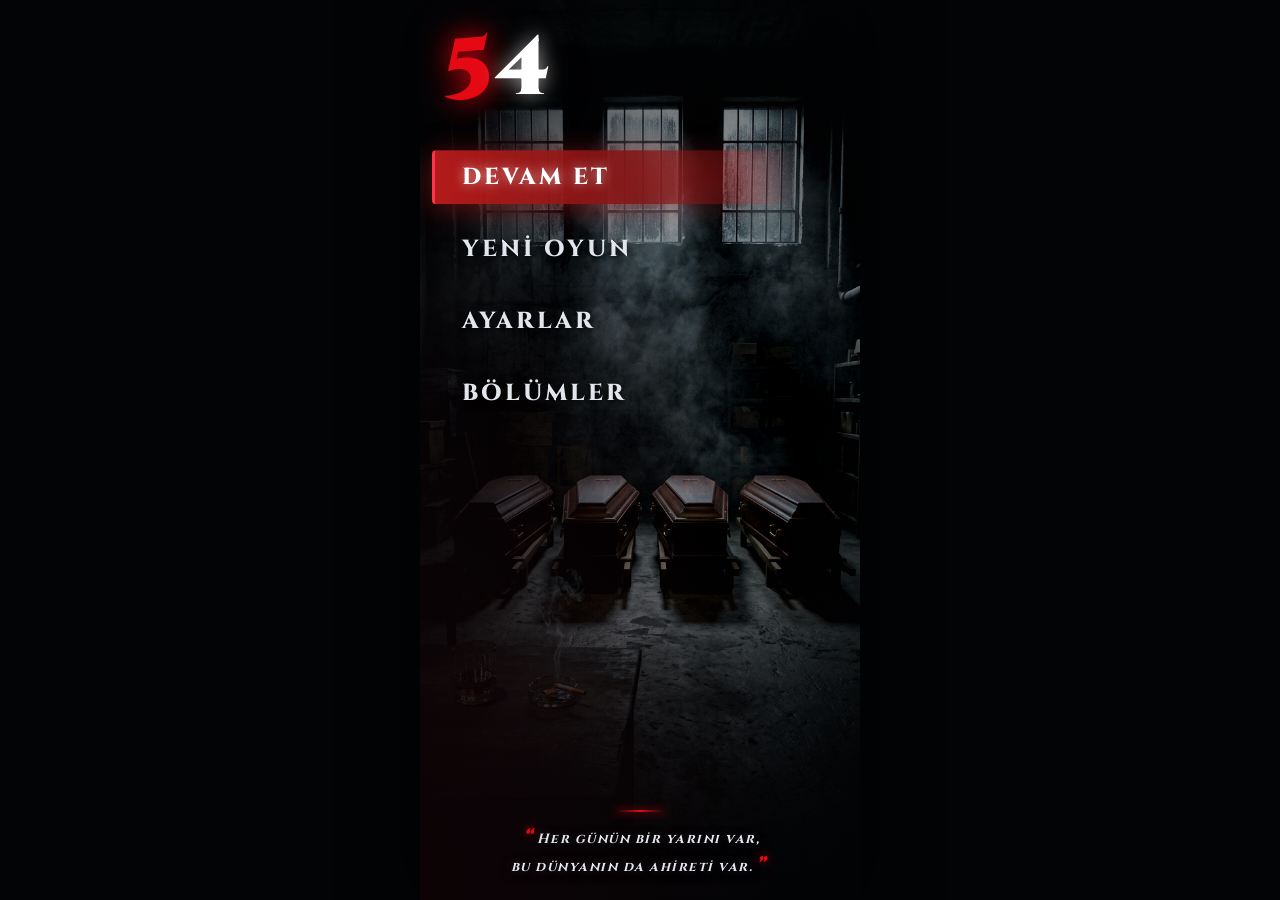
==== commit 9af48421: "Add files via upload" ====
--- a/index.html
+++ b/index.html
@@ -9,22 +9,13 @@
     <title>54</title>
     <link rel="preconnect" href="https://fonts.googleapis.com">
     <link rel="preconnect" href="https://fonts.gstatic.com" crossorigin>
-    <link href="https://fonts.googleapis.com/css2?family=Cinzel:wght@700;800;900&family=Montserrat:wght@400;500;600;700&display=swap" rel="stylesheet">
-    <link rel="stylesheet" href="style.css?v=6">
+    <link href="https://fonts.googleapis.com/css2?family=Cinzel:ital,wght@0,700;0,800;0,900;1,700&family=Montserrat:wght@400;500;600;700&display=swap" rel="stylesheet">
+    <link rel="stylesheet" href="style.css?v=7">
 </head>
 <body>
 
     <!-- Parlaklık Katmanı -->
     <div id="brightness-layer"></div>
-
-    <!-- Chrome Otomatik Müzik Açma Perdesi (Sadece engellenirse görünür) -->
-    <div id="audio-start-curtain" class="audio-curtain hidden">
-        <div class="curtain-content">
-            <div class="curtain-logo"><span class="num-5">5</span><span class="num-4">4</span></div>
-            <div class="curtain-sub">SAKARYA RACONU</div>
-            <button class="curtain-tap-btn">GİRİŞ YAPMAK İÇİN DOKUN</button>
-        </div>
-    </div>
 
     <!-- Mobil Dikey Görünüm -->
     <div class="mobile-container">
@@ -44,7 +35,7 @@
                 <span class="num-5">5</span><span class="num-4">4</span>
             </div>
 
-            <!-- Menü Öğeleri: Ağır Mafya Stili -->
+            <!-- Menü Öğeleri: DEVAM ET Sabit Kırmızı, Diğerleri Net -->
             <nav class="vampyr-menu">
                 <button class="menu-btn continue-btn" id="btn-continue">
                     <span class="btn-text">DEVAM ET</span>
@@ -60,11 +51,11 @@
                 </button>
             </nav>
 
-            <!-- Menünün Altında Beliren Racon Cümlesi -->
+            <!-- Menünün Altındaki Racon Sözü (Dengeli 2 Satır, 'da' Düzeltildi) -->
             <div class="racon-quote-box">
                 <div class="quote-line"></div>
                 <p class="quote-text">
-                    <span class="quote-mark">“</span>Her günün bir yarını var, bu dünyanın da ahireti var.<span class="quote-mark">”</span>
+                    <span class="quote-mark">“</span>Her günün bir yarını var,<br>bu dünyanın da ahireti var.<span class="quote-mark">”</span>
                 </p>
             </div>
 
@@ -141,9 +132,9 @@
                 </div>
 
                 <div class="settings-list">
-                    <!-- Müzik Aç / Kapat -->
+                    <!-- Müzik & Sesler Aç / Kapat -->
                     <div class="setting-item">
-                        <span class="setting-label">Müzik</span>
+                        <span class="setting-label">Müzik & Telsiz</span>
                         <label class="switch">
                             <input type="checkbox" id="music-toggle" checked>
                             <span class="slider"></span>
@@ -209,10 +200,15 @@
     </div>
 
     <!-- Ana Menü Müziği -->
-    <audio id="bg-audio" loop preload="auto" autoplay playsinline>
+    <audio id="bg-audio" loop preload="auto" playsinline>
         <source src="music.mp3" type="audio/mpeg">
     </audio>
 
-    <script src="app.js?v=6"></script>
+    <!-- Gerçek Polis Telsizi & Siren Sesi (Kullanıcının Eklediği Dosya) -->
+    <audio id="police-audio" loop preload="auto" playsinline>
+        <source src="polis_sesleri.mp3" type="audio/mpeg">
+    </audio>
+
+    <script src="app.js?v=7"></script>
 </body>
 </html>
--- a/style.css
+++ b/style.css
@@ -33,69 +33,6 @@
     transition: opacity 0.15s ease;
 }
 
-/* Chrome Ses Açma Perdesi (Sadece engellenirse devreye girer) */
-.audio-curtain {
-    position: fixed;
-    inset: 0;
-    background: rgba(3, 4, 7, 0.95);
-    backdrop-filter: blur(20px);
-    -webkit-backdrop-filter: blur(20px);
-    z-index: 10000;
-    display: flex;
-    justify-content: center;
-    align-items: center;
-    transition: opacity 0.4s ease, visibility 0.4s ease;
-}
-
-.audio-curtain.hidden {
-    opacity: 0;
-    visibility: hidden;
-    pointer-events: none;
-}
-
-.curtain-content {
-    display: flex;
-    flex-direction: column;
-    align-items: center;
-    gap: 14px;
-    text-align: center;
-}
-
-.curtain-logo {
-    font-family: 'Cinzel', serif;
-    font-size: 5rem;
-    font-weight: 900;
-    line-height: 1;
-}
-
-.curtain-sub {
-    font-family: 'Cinzel', serif;
-    font-size: 0.85rem;
-    letter-spacing: 4px;
-    color: #a0a6b5;
-    margin-bottom: 12px;
-}
-
-.curtain-tap-btn {
-    background: linear-gradient(135deg, #b91c1c 0%, #7f1d1d 100%);
-    border: 1px solid #ef4444;
-    color: #ffffff;
-    font-family: 'Cinzel', serif;
-    font-size: 0.95rem;
-    font-weight: 800;
-    letter-spacing: 2px;
-    padding: 14px 28px;
-    border-radius: 30px;
-    cursor: pointer;
-    box-shadow: 0 4px 25px rgba(220, 38, 38, 0.6);
-    animation: curtainPulse 2s infinite alternate;
-}
-
-@keyframes curtainPulse {
-    0% { transform: scale(0.98); box-shadow: 0 4px 18px rgba(220, 38, 38, 0.4); }
-    100% { transform: scale(1.03); box-shadow: 0 4px 30px rgba(220, 38, 38, 0.85); }
-}
-
 /* Mobil Dikey Görünüm (9:16 Orantılı) */
 .mobile-container {
     position: relative;
@@ -113,6 +50,7 @@
     position: absolute;
     inset: 0;
     z-index: 1;
+    pointer-events: none;
 }
 
 .bg-img {
@@ -138,7 +76,7 @@
     pointer-events: none;
 }
 
-/* ================= ANA MENÜ (AĞIR MAFYA STİLİ) ================= */
+/* ================= ANA MENÜ ================= */
 .screen {
     position: relative;
     z-index: 10;
@@ -179,6 +117,7 @@
     gap: 16px;
     width: 100%;
     max-width: 290px;
+    z-index: 20;
 }
 
 .menu-btn {
@@ -194,16 +133,17 @@
     padding: 12px 18px;
     cursor: pointer;
     transition: all 0.22s ease;
-    z-index: 2;
+    z-index: 25;
+    pointer-events: auto;
 }
 
 .menu-btn .btn-text {
     position: relative;
-    z-index: 3;
+    z-index: 30;
     transition: transform 0.2s ease, color 0.2s ease;
 }
 
-/* DEVAM ET: AĞIR MAFYA KIRMIZISI (Korku kanı değil, lüks kırmızı kadife/çelik) */
+/* DEVAM ET: AĞIR MAFYA KIRMIZISI */
 .menu-btn.continue-btn {
     color: #ffffff;
 }
@@ -269,6 +209,7 @@
     text-align: center;
     position: relative;
     z-index: 5;
+    pointer-events: none;
     animation: quoteFadeIn 2.5s ease-out;
 }
 
@@ -276,7 +217,7 @@
     width: 50px;
     height: 1.5px;
     background: linear-gradient(90deg, transparent, #e50914, transparent);
-    margin-bottom: 10px;
+    margin-bottom: 12px;
     box-shadow: 0 0 8px rgba(229, 9, 20, 0.8);
 }
 
@@ -287,7 +228,8 @@
     font-weight: 700;
     color: #e5e8f0;
     letter-spacing: 1.5px;
-    line-height: 1.5;
+    line-height: 1.6;
+    text-align: center;
     text-shadow: 0 2px 12px rgba(0, 0, 0, 0.95), 0 0 10px rgba(255, 255, 255, 0.2);
     max-width: 95%;
 }
@@ -296,7 +238,7 @@
     color: #e50914;
     font-size: 1.1rem;
     font-weight: 900;
-    padding: 0 2px;
+    padding: 0 3px;
     text-shadow: 0 0 10px rgba(229, 9, 20, 0.7);
 }
 
@@ -371,7 +313,6 @@
     padding-bottom: 30px;
 }
 
-/* Neon Kırmızı Dönen Lazer Çerçeve */
 .char-card.neon-red {
     position: relative;
     border-radius: 12px;
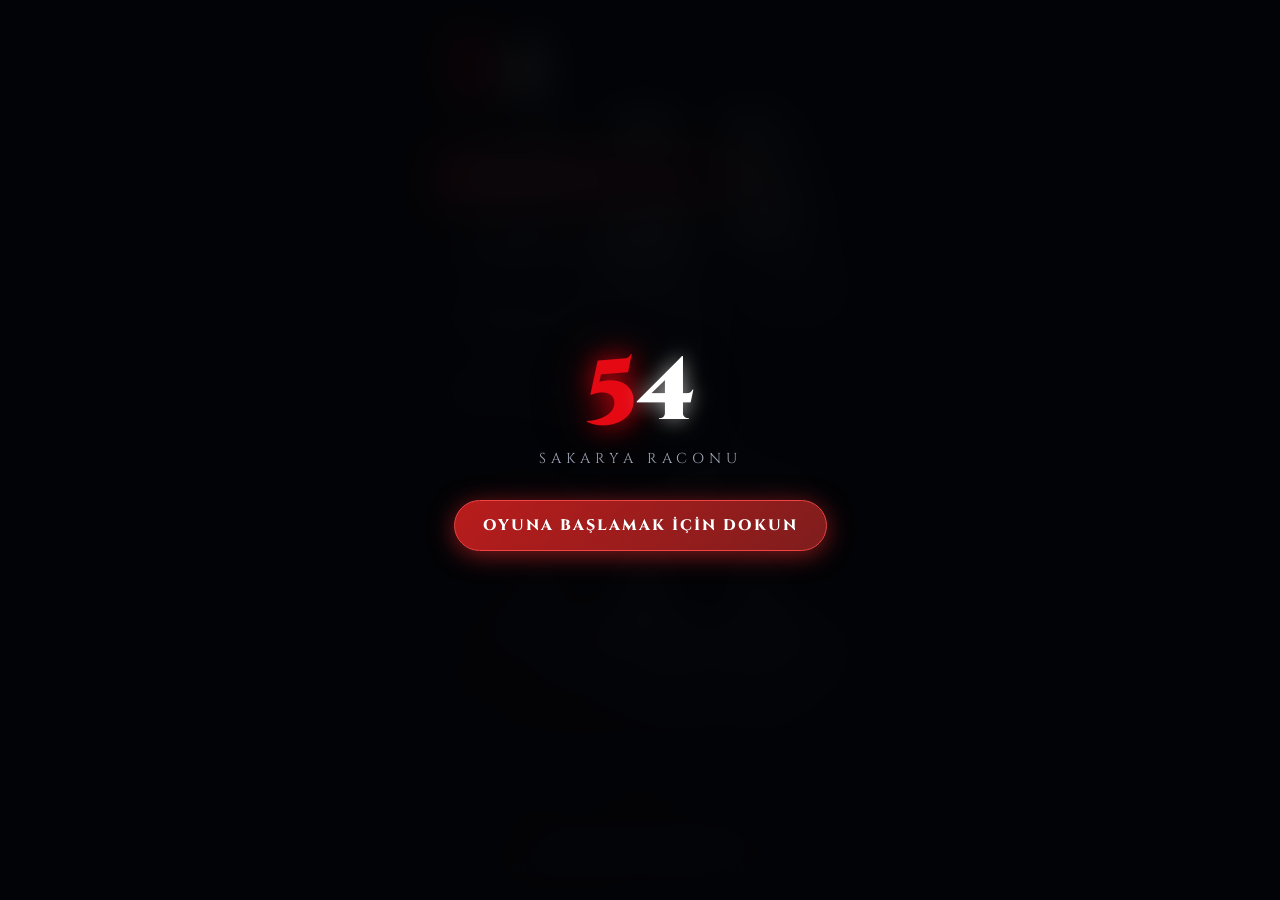
==== commit 9802fca8: "Add files via upload" ====
--- a/index.html
+++ b/index.html
@@ -10,12 +10,23 @@
     <link rel="preconnect" href="https://fonts.googleapis.com">
     <link rel="preconnect" href="https://fonts.gstatic.com" crossorigin>
     <link href="https://fonts.googleapis.com/css2?family=Cinzel:ital,wght@0,700;0,800;0,900;1,700&family=Montserrat:wght@400;500;600;700&display=swap" rel="stylesheet">
-    <link rel="stylesheet" href="style.css?v=7">
+    <link rel="stylesheet" href="style.css?v=12">
 </head>
 <body>
 
     <!-- Parlaklık Katmanı -->
     <div id="brightness-layer"></div>
+
+    <!-- ================= OYUNA BAŞLAMAK İÇİN DOKUN EKRANI ================= -->
+    <div id="intro-start-screen" class="intro-start-overlay">
+        <div class="intro-start-box">
+            <div class="intro-start-logo"><span class="num-5">5</span><span class="num-4">4</span></div>
+            <div class="intro-start-sub">SAKARYA RACONU</div>
+            <div class="intro-tap-prompt">
+                <span class="prompt-text">OYUNA BAŞLAMAK İÇİN DOKUN</span>
+            </div>
+        </div>
+    </div>
 
     <!-- Mobil Dikey Görünüm -->
     <div class="mobile-container">
@@ -132,9 +143,9 @@
                 </div>
 
                 <div class="settings-list">
-                    <!-- Müzik & Sesler Aç / Kapat -->
+                    <!-- Sesler Aç / Kapat -->
                     <div class="setting-item">
-                        <span class="setting-label">Müzik & Telsiz</span>
+                        <span class="setting-label">Sesler</span>
                         <label class="switch">
                             <input type="checkbox" id="music-toggle" checked>
                             <span class="slider"></span>
@@ -146,6 +157,12 @@
                         <span class="setting-label">Parlaklık</span>
                         <input type="range" id="brightness-slider" min="30" max="130" value="100" class="range-slider">
                     </div>
+
+                    <!-- Otomatik Güncelleme / Önbellek Yenileme Butonu -->
+                    <div class="setting-item">
+                        <span class="setting-label">Oyun Sürümü</span>
+                        <button id="btn-check-updates" class="btn-check-update">🔄 Güncellemeyi Al</button>
+                    </div>
                 </div>
 
                 <!-- ANTİ&G Productions Reklamı -->
@@ -164,6 +181,12 @@
                 </div>
 
                 <div class="episodes-wrap">
+                    <!-- 54 TRAILER (Sade & Net) -->
+                    <div class="trailer-card" id="btn-open-trailer">
+                        <div class="trailer-name">54 TRAILER</div>
+                        <div class="trailer-action">İzlemek için dokun</div>
+                    </div>
+
                     <div class="season-badge">1. SEZON</div>
 
                     <div class="episode-row">
@@ -197,6 +220,22 @@
         <!-- Bildirim Toast -->
         <div id="toast" class="toast"></div>
 
+    </div>
+
+    <!-- ================= 54 TRAILER VİDEO MODALI (TAM EKRAN EN ÜSTTE) ================= -->
+    <div id="modal-trailer" class="video-modal-fullscreen">
+        <div class="video-modal-box">
+            <div class="video-nav-bar">
+                <span class="video-title">54 TRAILER</span>
+                <button class="close-video-btn" id="close-trailer-btn">✕ KAPAT</button>
+            </div>
+            <div class="video-wrapper">
+                <video id="trailer-video" playsinline webkit-playsinline controls preload="auto">
+                    <source src="trailer.mp4" type="video/mp4">
+                    Tarayıcınız video oynatmayı desteklemiyor.
+                </video>
+            </div>
+        </div>
     </div>
 
     <!-- Ana Menü Müziği -->
@@ -204,11 +243,11 @@
         <source src="music.mp3" type="audio/mpeg">
     </audio>
 
-    <!-- Gerçek Polis Telsizi & Siren Sesi (Kullanıcının Eklediği Dosya) -->
-    <audio id="police-audio" loop preload="auto" playsinline>
+    <!-- Gerçek Polis Telsizi & Siren Sesi (Tek Seferlik Çalar) -->
+    <audio id="police-audio" preload="auto" playsinline>
         <source src="polis_sesleri.mp3" type="audio/mpeg">
     </audio>
 
-    <script src="app.js?v=7"></script>
+    <script src="app.js?v=12"></script>
 </body>
 </html>
--- a/style.css
+++ b/style.css
@@ -31,6 +31,70 @@
     background: black;
     opacity: 0;
     transition: opacity 0.15s ease;
+}
+
+/* ================= OYUNA BAŞLAMAK İÇİN DOKUN EKRANI ================= */
+.intro-start-overlay {
+    position: fixed;
+    inset: 0;
+    background: rgba(3, 4, 7, 0.94);
+    backdrop-filter: blur(20px);
+    -webkit-backdrop-filter: blur(20px);
+    z-index: 99999;
+    display: flex;
+    justify-content: center;
+    align-items: center;
+    cursor: pointer;
+    transition: opacity 0.4s ease, visibility 0.4s ease;
+}
+
+.intro-start-overlay.fade-out {
+    opacity: 0;
+    visibility: hidden;
+    pointer-events: none;
+}
+
+.intro-start-box {
+    display: flex;
+    flex-direction: column;
+    align-items: center;
+    gap: 12px;
+    text-align: center;
+}
+
+.intro-start-logo {
+    font-family: 'Cinzel', serif;
+    font-size: 5.5rem;
+    font-weight: 900;
+    line-height: 1;
+    filter: drop-shadow(0 6px 20px rgba(0, 0, 0, 0.9));
+}
+
+.intro-start-sub {
+    font-family: 'Cinzel', serif;
+    font-size: 0.9rem;
+    letter-spacing: 5px;
+    color: #a4abbb;
+    margin-bottom: 20px;
+}
+
+.intro-tap-prompt {
+    background: linear-gradient(135deg, #b91c1c 0%, #7f1d1d 100%);
+    border: 1px solid #ef4444;
+    color: #ffffff;
+    font-family: 'Cinzel', serif;
+    font-size: 0.95rem;
+    font-weight: 800;
+    letter-spacing: 2px;
+    padding: 14px 28px;
+    border-radius: 30px;
+    box-shadow: 0 4px 25px rgba(220, 38, 38, 0.6);
+    animation: startPromptPulse 2s infinite alternate;
+}
+
+@keyframes startPromptPulse {
+    0% { transform: scale(0.97); box-shadow: 0 4px 15px rgba(220, 38, 38, 0.45); }
+    100% { transform: scale(1.03); box-shadow: 0 6px 30px rgba(220, 38, 38, 0.9); }
 }
 
 /* Mobil Dikey Görünüm (9:16 Orantılı) */
@@ -523,6 +587,23 @@
     width: 110px;
 }
 
+.btn-check-update {
+    background: rgba(229, 9, 20, 0.2);
+    border: 1px solid #e50914;
+    color: #ffffff;
+    font-family: 'Cinzel', serif;
+    font-size: 0.8rem;
+    font-weight: 700;
+    padding: 6px 14px;
+    border-radius: 6px;
+    cursor: pointer;
+    transition: background 0.2s ease;
+}
+
+.btn-check-update:active {
+    background: #e50914;
+}
+
 /* ANTİ&G Productions Reklamı */
 .antig-signature {
     margin-top: auto;
@@ -574,6 +655,126 @@
     color: #f59e0b;
     font-weight: 700;
     letter-spacing: 1px;
+}
+
+/* ================= 54 TRAILER KARTI ================= */
+.trailer-card {
+    background: linear-gradient(135deg, rgba(30, 15, 20, 0.95) 0%, rgba(14, 15, 20, 0.95) 100%);
+    border: 1.5px solid #e50914;
+    box-shadow: 0 4px 20px rgba(0, 0, 0, 0.8), 0 0 15px rgba(229, 9, 20, 0.35);
+    border-radius: 10px;
+    padding: 16px 18px;
+    margin-bottom: 14px;
+    cursor: pointer;
+    text-align: left;
+    transition: transform 0.2s ease, box-shadow 0.2s ease;
+    z-index: 50;
+    pointer-events: auto;
+}
+
+.trailer-card:active {
+    transform: scale(0.985);
+    box-shadow: 0 2px 10px rgba(229, 9, 20, 0.6);
+}
+
+.trailer-name {
+    font-family: 'Cinzel', serif;
+    font-size: 1.25rem;
+    font-weight: 800;
+    color: #ffffff;
+    letter-spacing: 2px;
+    margin-bottom: 4px;
+}
+
+.trailer-action {
+    font-size: 0.85rem;
+    font-weight: 600;
+    color: #ff3844;
+    letter-spacing: 1.5px;
+}
+
+/* ================= TRAILER VİDEO OYNATICI (TAM EKRAN SABİT) ================= */
+.video-modal-fullscreen {
+    position: fixed !important;
+    inset: 0 !important;
+    width: 100vw !important;
+    height: 100vh !important;
+    background: rgba(0, 0, 0, 0.96) !important;
+    backdrop-filter: blur(25px) !important;
+    -webkit-backdrop-filter: blur(25px) !important;
+    z-index: 999999 !important;
+    display: none;
+    justify-content: center;
+    align-items: center;
+    padding: 0;
+}
+
+.video-modal-fullscreen.active {
+    display: flex !important;
+}
+
+.video-modal-box {
+    width: 100%;
+    max-width: 500px;
+    height: 100%;
+    display: flex;
+    flex-direction: column;
+    justify-content: center;
+    padding: calc(env(safe-area-inset-top, 20px) + 12px) 16px calc(env(safe-area-inset-bottom, 20px) + 12px) 16px;
+}
+
+.video-nav-bar {
+    display: flex;
+    justify-content: space-between;
+    align-items: center;
+    margin-bottom: 14px;
+}
+
+.video-title {
+    font-family: 'Cinzel', serif;
+    font-size: 1.1rem;
+    font-weight: 800;
+    letter-spacing: 2px;
+    color: #ffffff;
+}
+
+.close-video-btn {
+    background: rgba(229, 9, 20, 0.25);
+    border: 1px solid #e50914;
+    color: #ffffff;
+    font-family: 'Cinzel', serif;
+    font-size: 0.85rem;
+    font-weight: 800;
+    letter-spacing: 1.5px;
+    padding: 7px 16px;
+    border-radius: 6px;
+    cursor: pointer;
+    transition: background 0.2s;
+}
+
+.close-video-btn:active {
+    background: #e50914;
+}
+
+.video-wrapper {
+    position: relative;
+    width: 100%;
+    display: flex;
+    justify-content: center;
+    align-items: center;
+    background: #000000;
+    border-radius: 12px;
+    overflow: hidden;
+    box-shadow: 0 8px 35px rgba(0, 0, 0, 0.95), 0 0 20px rgba(229, 9, 20, 0.3);
+}
+
+.video-wrapper video {
+    width: 100%;
+    height: auto;
+    max-height: 75vh;
+    object-fit: contain;
+    outline: none;
+    display: block;
 }
 
 /* ================= BİLDİRİM ================= */
